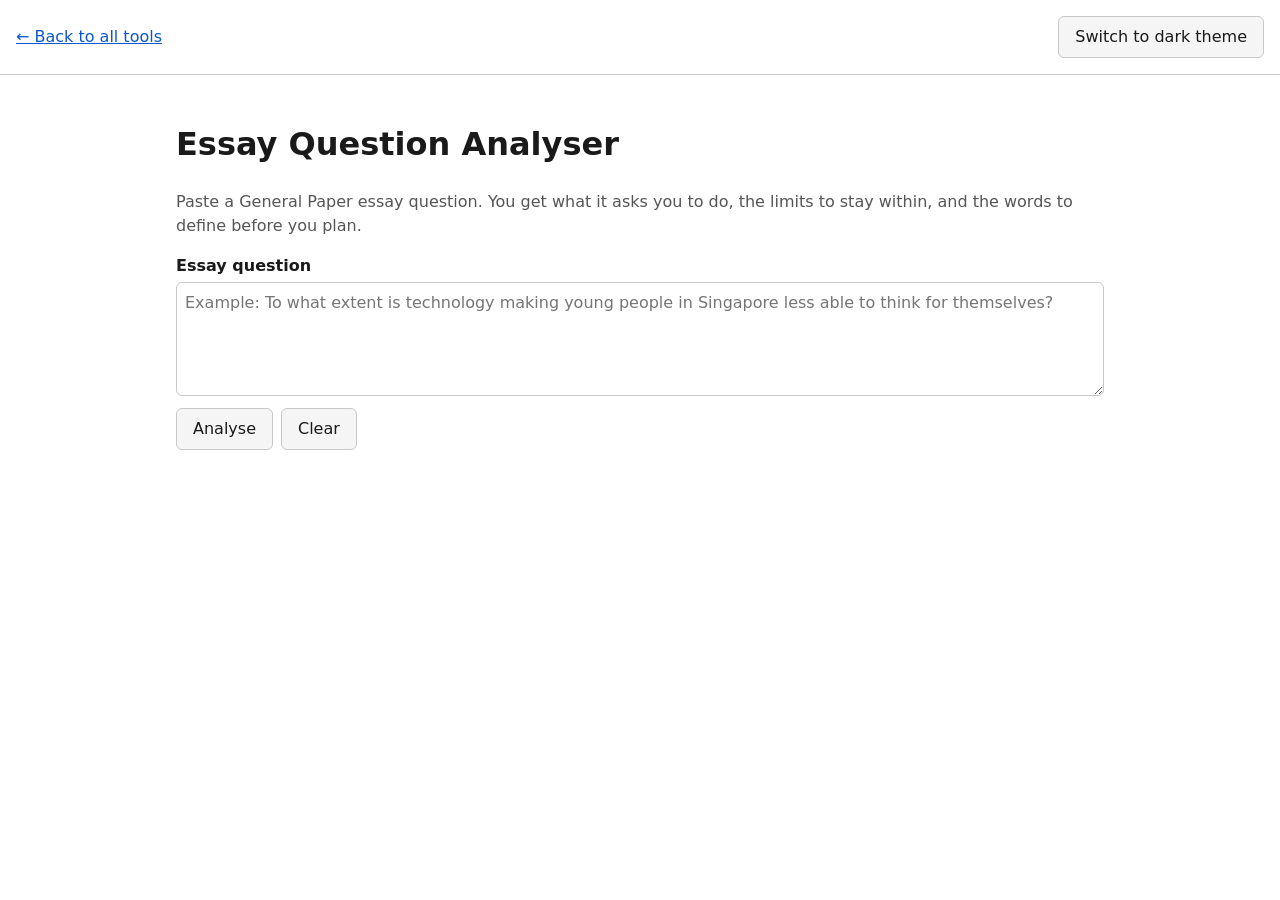
==== tools/question-analyser.html @ c21de6b0 "Replace placeholder with the Essay Question Analyser Rule-based tool: finds command words, limiting " ====
<!DOCTYPE html>
<html lang="en" data-theme="light">
<head>
  <meta charset="utf-8">
  <meta name="viewport" content="width=device-width, initial-scale=1">
  <title>Essay Question Analyser — Tool Portal</title>
  <link rel="stylesheet" href="../css/style.css">
  <script src="../js/theme.js"></script>
</head>
<body>
  <header class="site-header">
    <a href="../index.html">&larr; Back to all tools</a>
    <button type="button" id="theme-toggle">Switch to dark theme</button>
  </header>

  <main>
    <h1>Essay Question Analyser</h1>
    <p class="intro">Paste a General Paper essay question. You get what it asks you to do, the limits to stay within, and the words to define before you plan.</p>

    <form id="analyser-form">
      <label for="question">Essay question</label>
      <textarea id="question" rows="4" placeholder="Example: To what extent is technology making young people in Singapore less able to think for themselves?"></textarea>
      <div class="form-actions">
        <button type="submit">Analyse</button>
        <button type="button" id="clear">Clear</button>
      </div>
    </form>

    <div id="results" aria-live="polite"></div>
  </main>

  <script src="../js/analyser.js"></script>
</body>
</html>
---- css/style.css ----
/* Colours live in variables so the light and dark themes only differ here. */
:root {
  --bg: #ffffff;
  --surface: #f5f5f5;
  --text: #1a1a1a;
  --muted: #555555;
  --border: #c8c8c8;
  --link: #0b57d0;
}

:root[data-theme="dark"] {
  --bg: #121212;
  --surface: #1e1e1e;
  --text: #eeeeee;
  --muted: #b3b3b3;
  --border: #444444;
  --link: #8ab4f8;
}

* {
  box-sizing: border-box;
}

body {
  margin: 0;
  background: var(--bg);
  color: var(--text);
  font-family: system-ui, -apple-system, "Segoe UI", Roboto, sans-serif;
  line-height: 1.5;
}

a {
  color: var(--link);
}

.site-header {
  display: flex;
  align-items: center;
  justify-content: space-between;
  gap: 1rem;
  padding: 1rem;
  border-bottom: 1px solid var(--border);
}

.site-title {
  margin: 0;
  font-size: 1.25rem;
}

.site-title a {
  color: var(--text);
  text-decoration: none;
}

button,
.button {
  display: inline-block;
  padding: 0.5rem 1rem;
  border: 1px solid var(--border);
  border-radius: 6px;
  background: var(--surface);
  color: var(--text);
  font: inherit;
  text-decoration: none;
  cursor: pointer;
}

button:hover,
.button:hover {
  border-color: var(--text);
}

a:focus-visible,
button:focus-visible {
  outline: 3px solid var(--link);
  outline-offset: 2px;
}

main {
  max-width: 60rem;
  margin: 0 auto;
  padding: 1.5rem 1rem 3rem;
}

.intro {
  color: var(--muted);
}

/* One column on phones, more columns as the screen gets wider. */
.tool-grid {
  display: grid;
  grid-template-columns: repeat(auto-fill, minmax(16rem, 1fr));
  gap: 1rem;
  margin-top: 1.5rem;
}

.card {
  display: flex;
  flex-direction: column;
  gap: 0.5rem;
  padding: 1rem;
  border: 1px solid var(--border);
  border-radius: 8px;
  background: var(--surface);
}

.card h3 {
  margin: 0;
}

.card p {
  margin: 0;
  color: var(--muted);
  flex-grow: 1;
}

.card .button {
  align-self: flex-start;
}

/* Tool pages */
label {
  display: block;
  margin-bottom: 0.25rem;
  font-weight: 600;
}

textarea {
  display: block;
  width: 100%;
  padding: 0.5rem;
  border: 1px solid var(--border);
  border-radius: 6px;
  background: var(--bg);
  color: var(--text);
  font: inherit;
  resize: vertical;
}

textarea:focus-visible {
  outline: 3px solid var(--link);
  outline-offset: 2px;
}

.form-actions {
  display: flex;
  gap: 0.5rem;
  margin-top: 0.75rem;
}

#results {
  margin-top: 1.5rem;
}

.result-section {
  margin-bottom: 1.5rem;
}

.result-section h2 {
  margin: 0 0 0.5rem;
  font-size: 1.125rem;
}

.result-section ul {
  margin: 0;
  padding-left: 1.25rem;
}

.note {
  color: var(--muted);
}
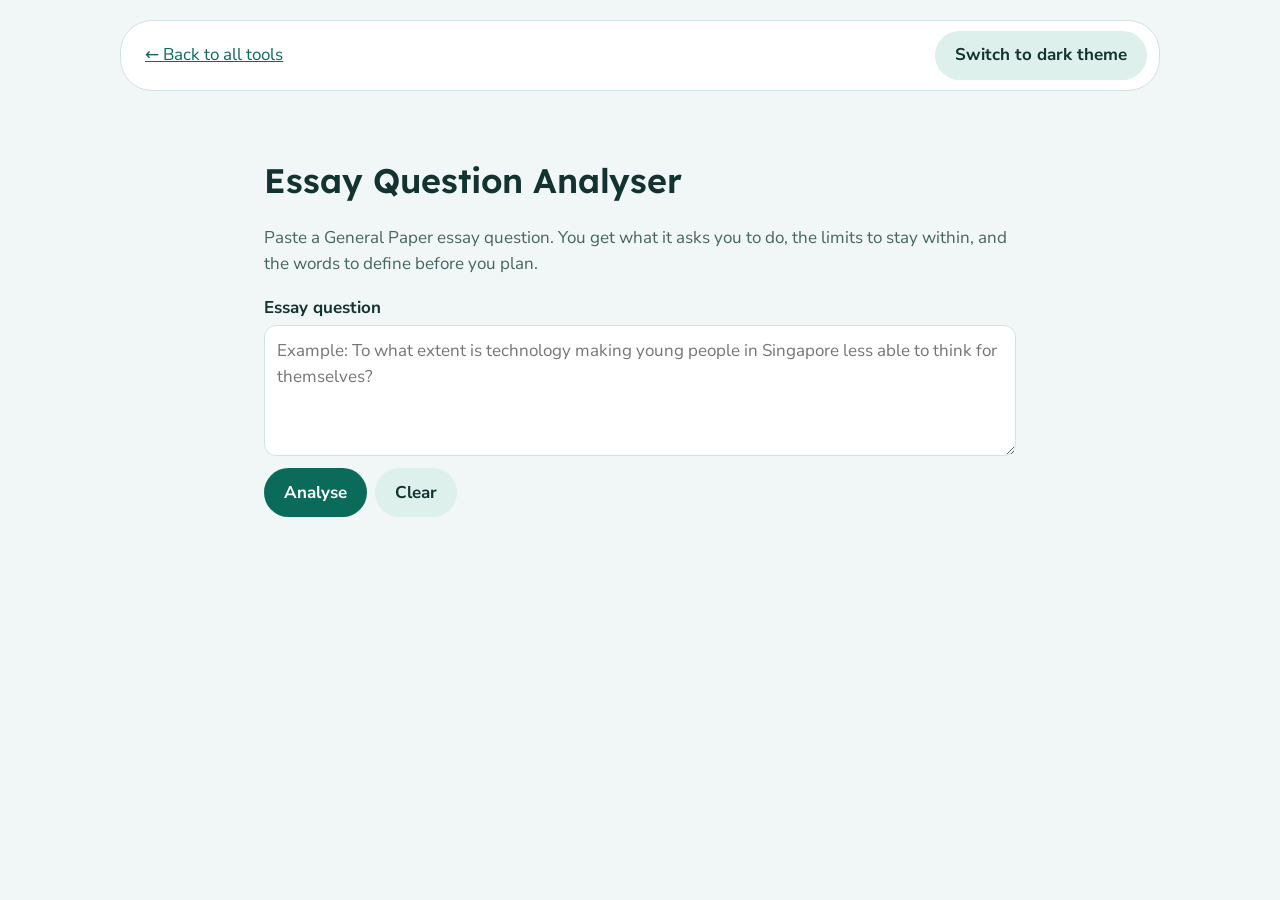
==== commit 9e1b195a: "Apply Friendly Teal design to the portal Lexend and Nunito Sans fonts, teal palette for both themes," ====
--- a/tools/question-analyser.html
+++ b/tools/question-analyser.html
@@ -4,6 +4,9 @@
   <meta charset="utf-8">
   <meta name="viewport" content="width=device-width, initial-scale=1">
   <title>Essay Question Analyser — Tool Portal</title>
+  <link rel="preconnect" href="https://fonts.googleapis.com">
+  <link rel="preconnect" href="https://fonts.gstatic.com" crossorigin>
+  <link rel="stylesheet" href="https://fonts.googleapis.com/css2?family=Lexend:wght@500;600&family=Nunito+Sans:wght@400;700&display=swap">
   <link rel="stylesheet" href="../css/style.css">
   <script src="../js/theme.js"></script>
 </head>
--- a/css/style.css
+++ b/css/style.css
@@ -1,20 +1,26 @@
-/* Colours live in variables so the light and dark themes only differ here. */
+/* Design C "Friendly Teal". Colours live in variables so the light and dark themes only differ here. */
 :root {
-  --bg: #ffffff;
-  --surface: #f5f5f5;
-  --text: #1a1a1a;
-  --muted: #555555;
-  --border: #c8c8c8;
-  --link: #0b57d0;
+  --bg: #f0f7f6;
+  --surface: #ffffff;
+  --tint: #ddf0ec;
+  --text: #12332f;
+  --muted: #476560;
+  --border: #cfe3e0;
+  --accent: #0b6b5b;
+  --on-accent: #ffffff;
+  --shadow: rgba(18, 51, 47, 0.08);
 }
 
 :root[data-theme="dark"] {
-  --bg: #121212;
-  --surface: #1e1e1e;
-  --text: #eeeeee;
-  --muted: #b3b3b3;
-  --border: #444444;
-  --link: #8ab4f8;
+  --bg: #0c1b1a;
+  --surface: #132726;
+  --tint: #1d3c39;
+  --text: #e4f3f1;
+  --muted: #9cbdb8;
+  --border: #25423f;
+  --accent: #5fd3be;
+  --on-accent: #0c1b1a;
+  --shadow: rgba(0, 0, 0, 0.35);
 }
 
 * {
@@ -23,23 +29,38 @@
 
 body {
   margin: 0;
+  padding: 20px 24px 72px;
   background: var(--bg);
   color: var(--text);
-  font-family: system-ui, -apple-system, "Segoe UI", Roboto, sans-serif;
-  line-height: 1.5;
+  font-family: "Nunito Sans", system-ui, -apple-system, "Segoe UI", Roboto, sans-serif;
+  font-size: 1.0625rem;
+  line-height: 1.55;
+}
+
+h1,
+h2,
+h3 {
+  font-family: Lexend, system-ui, sans-serif;
+  font-weight: 600;
+  line-height: 1.2;
 }
 
 a {
-  color: var(--link);
+  color: var(--accent);
 }
 
 .site-header {
   display: flex;
   align-items: center;
   justify-content: space-between;
-  gap: 1rem;
-  padding: 1rem;
-  border-bottom: 1px solid var(--border);
+  flex-wrap: wrap;
+  gap: 0.75rem;
+  max-width: 65rem;
+  margin: 0 auto;
+  padding: 10px 12px 10px 24px;
+  border: 1px solid var(--border);
+  border-radius: 32px;
+  background: var(--surface);
 }
 
 .site-title {
@@ -52,60 +73,101 @@
   text-decoration: none;
 }
 
+/* Buttons: the theme toggle and Clear are quiet; Open and Analyse are the main action. */
 button,
 .button {
   display: inline-block;
-  padding: 0.5rem 1rem;
-  border: 1px solid var(--border);
-  border-radius: 6px;
-  background: var(--surface);
+  padding: 0.7rem 1.25rem;
+  border: 0;
+  border-radius: 999px;
+  background: var(--tint);
   color: var(--text);
   font: inherit;
+  font-weight: 700;
   text-decoration: none;
   cursor: pointer;
 }
 
+.button,
+button[type="submit"] {
+  background: var(--accent);
+  color: var(--on-accent);
+}
+
 button:hover,
 .button:hover {
-  border-color: var(--text);
+  filter: brightness(0.95);
 }
 
 a:focus-visible,
-button:focus-visible {
-  outline: 3px solid var(--link);
-  outline-offset: 2px;
+button:focus-visible,
+textarea:focus-visible {
+  outline: 3px solid var(--accent);
+  outline-offset: 3px;
 }
 
 main {
-  max-width: 60rem;
+  max-width: 48rem;
   margin: 0 auto;
-  padding: 1.5rem 1rem 3rem;
+  padding: 3rem 0.5rem 0;
 }
 
 .intro {
   color: var(--muted);
+}
+
+/* Homepage: centred heading and intro, cards in a centred grid. */
+.home {
+  max-width: 56rem;
+  text-align: center;
+}
+
+.home h2 {
+  margin: 0 0 0.75rem;
+  font-size: 2.75rem;
+}
+
+.home .intro {
+  max-width: 32rem;
+  margin: 0 auto;
+  font-size: 1.1875rem;
 }
 
 /* One column on phones, more columns as the screen gets wider. */
 .tool-grid {
   display: grid;
-  grid-template-columns: repeat(auto-fill, minmax(16rem, 1fr));
-  gap: 1rem;
-  margin-top: 1.5rem;
+  grid-template-columns: repeat(auto-fit, minmax(16rem, 22rem));
+  justify-content: center;
+  gap: 1.5rem;
+  margin-top: 2.75rem;
+  text-align: left;
 }
 
 .card {
   display: flex;
   flex-direction: column;
-  gap: 0.5rem;
-  padding: 1rem;
+  gap: 0.75rem;
+  padding: 1.75rem;
   border: 1px solid var(--border);
-  border-radius: 8px;
+  border-radius: 24px;
   background: var(--surface);
+  box-shadow: 0 8px 24px var(--shadow);
+}
+
+.card-icon {
+  display: flex;
+  align-items: center;
+  justify-content: center;
+  width: 48px;
+  height: 48px;
+  border-radius: 50%;
+  background: var(--tint);
+  color: var(--accent);
 }
 
 .card h3 {
-  margin: 0;
+  margin: 0.25rem 0 0;
+  font-size: 1.3125rem;
 }
 
 .card p {
@@ -116,30 +178,26 @@
 
 .card .button {
   align-self: flex-start;
+  padding: 0.7rem 1.75rem;
 }
 
 /* Tool pages */
 label {
   display: block;
   margin-bottom: 0.25rem;
-  font-weight: 600;
+  font-weight: 700;
 }
 
 textarea {
   display: block;
   width: 100%;
-  padding: 0.5rem;
+  padding: 0.75rem;
   border: 1px solid var(--border);
-  border-radius: 6px;
-  background: var(--bg);
+  border-radius: 12px;
+  background: var(--surface);
   color: var(--text);
   font: inherit;
   resize: vertical;
-}
-
-textarea:focus-visible {
-  outline: 3px solid var(--link);
-  outline-offset: 2px;
 }
 
 .form-actions {
